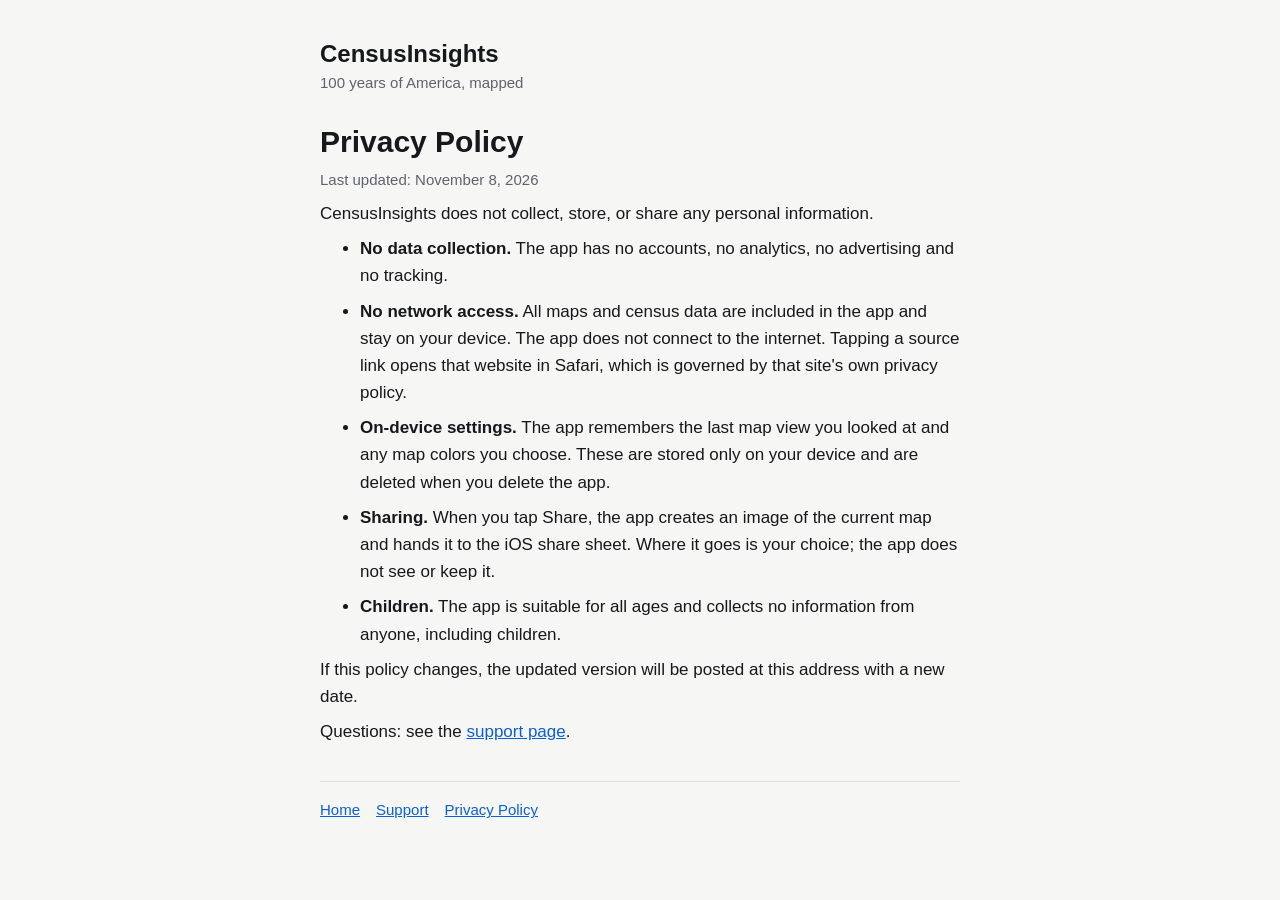
==== privacy.html @ 7d4ffcba "Add privacy policy page" ====
<!doctype html>
<html lang="en">
<head>
<meta charset="utf-8">
<meta name="viewport" content="width=device-width, initial-scale=1">
<title>Privacy Policy | CensusInsights</title>
<link rel="stylesheet" href="style.css">
</head>
<body>
<main>
<header><div><a href="index.html"><strong>CensusInsights</strong></a><span>100 years of America, mapped</span></div></header>
<h1>Privacy Policy</h1>
<p class="muted">Last updated: November 8, 2026</p>
<p>CensusInsights does not collect, store, or share any personal information.</p>
<ul>
<li><strong>No data collection.</strong> The app has no accounts, no analytics, no advertising and no tracking.</li>
<li><strong>No network access.</strong> All maps and census data are included in the app and stay on your device. The app does not connect to the internet. Tapping a source link opens that website in Safari, which is governed by that site's own privacy policy.</li>
<li><strong>On-device settings.</strong> The app remembers the last map view you looked at and any map colors you choose. These are stored only on your device and are deleted when you delete the app.</li>
<li><strong>Sharing.</strong> When you tap Share, the app creates an image of the current map and hands it to the iOS share sheet. Where it goes is your choice; the app does not see or keep it.</li>
<li><strong>Children.</strong> The app is suitable for all ages and collects no information from anyone, including children.</li>
</ul>
<p>If this policy changes, the updated version will be posted at this address with a new date.</p>
<p>Questions: see the <a href="support.html">support page</a>.</p>
<footer><a href="index.html">Home</a><a href="support.html">Support</a><a href="privacy.html">Privacy Policy</a></footer>
</main>
</body>
</html>
---- style.css ----
:root { color-scheme: light dark; --bg: #f6f6f4; --card: #ffffff; --ink: #16181c; --muted: #5d636d; --rule: #dfe0dc; --link: #0a5fd6; }
@media (prefers-color-scheme: dark) { :root { --bg: #08090c; --card: #13151a; --ink: #eef0f3; --muted: #a0a6b0; --rule: #2a2e35; --link: #6fb0ff; } }
* { box-sizing: border-box; }
body { margin: 0; background: var(--bg); color: var(--ink); font: 17px/1.6 -apple-system, BlinkMacSystemFont, "Segoe UI", Roboto, sans-serif; }
main { max-width: 680px; margin: 0 auto; padding: 40px 20px 64px; }
header { display: flex; align-items: center; gap: 16px; margin-bottom: 28px; }
header a { color: inherit; text-decoration: none; }
header strong { font-size: 24px; display: block; line-height: 1.2; }
header span { color: var(--muted); font-size: 15px; }
h1 { font-size: 30px; line-height: 1.2; margin: 0 0 8px; }
h2 { font-size: 19px; margin: 28px 0 4px; }
p, ul { margin: 8px 0; }
li { margin: 8px 0; }
a { color: var(--link); }
.muted { color: var(--muted); font-size: 15px; }
.card { background: var(--card); border: 1px solid var(--rule); border-radius: 14px; padding: 18px 20px; margin: 20px 0; }
footer { margin-top: 36px; padding-top: 16px; border-top: 1px solid var(--rule); font-size: 15px; }
footer a { margin-right: 16px; }
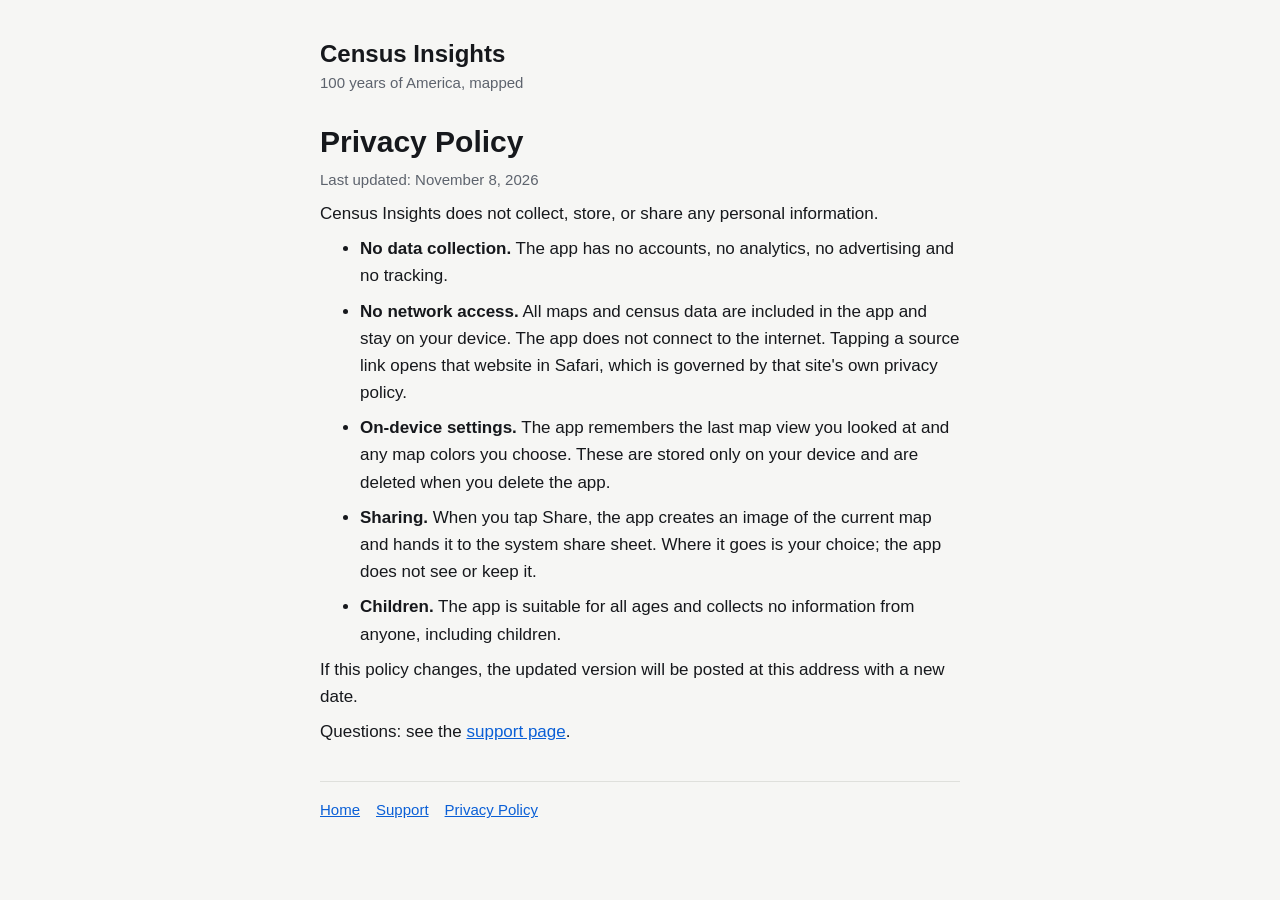
==== commit 605bb3b0: "Fix title and text formatting in privacy.html" ====
--- a/privacy.html
+++ b/privacy.html
@@ -3,20 +3,20 @@
 <head>
 <meta charset="utf-8">
 <meta name="viewport" content="width=device-width, initial-scale=1">
-<title>Privacy Policy | CensusInsights</title>
+<title>Privacy Policy | Census Insights</title>
 <link rel="stylesheet" href="style.css">
 </head>
 <body>
 <main>
-<header><div><a href="index.html"><strong>CensusInsights</strong></a><span>100 years of America, mapped</span></div></header>
+<header><div><a href="index.html"><strong>Census Insights</strong></a><span>100 years of America, mapped</span></div></header>
 <h1>Privacy Policy</h1>
 <p class="muted">Last updated: November 8, 2026</p>
-<p>CensusInsights does not collect, store, or share any personal information.</p>
+<p>Census Insights does not collect, store, or share any personal information.</p>
 <ul>
 <li><strong>No data collection.</strong> The app has no accounts, no analytics, no advertising and no tracking.</li>
 <li><strong>No network access.</strong> All maps and census data are included in the app and stay on your device. The app does not connect to the internet. Tapping a source link opens that website in Safari, which is governed by that site's own privacy policy.</li>
 <li><strong>On-device settings.</strong> The app remembers the last map view you looked at and any map colors you choose. These are stored only on your device and are deleted when you delete the app.</li>
-<li><strong>Sharing.</strong> When you tap Share, the app creates an image of the current map and hands it to the iOS share sheet. Where it goes is your choice; the app does not see or keep it.</li>
+<li><strong>Sharing.</strong> When you tap Share, the app creates an image of the current map and hands it to the system share sheet. Where it goes is your choice; the app does not see or keep it.</li>
 <li><strong>Children.</strong> The app is suitable for all ages and collects no information from anyone, including children.</li>
 </ul>
 <p>If this policy changes, the updated version will be posted at this address with a new date.</p>
